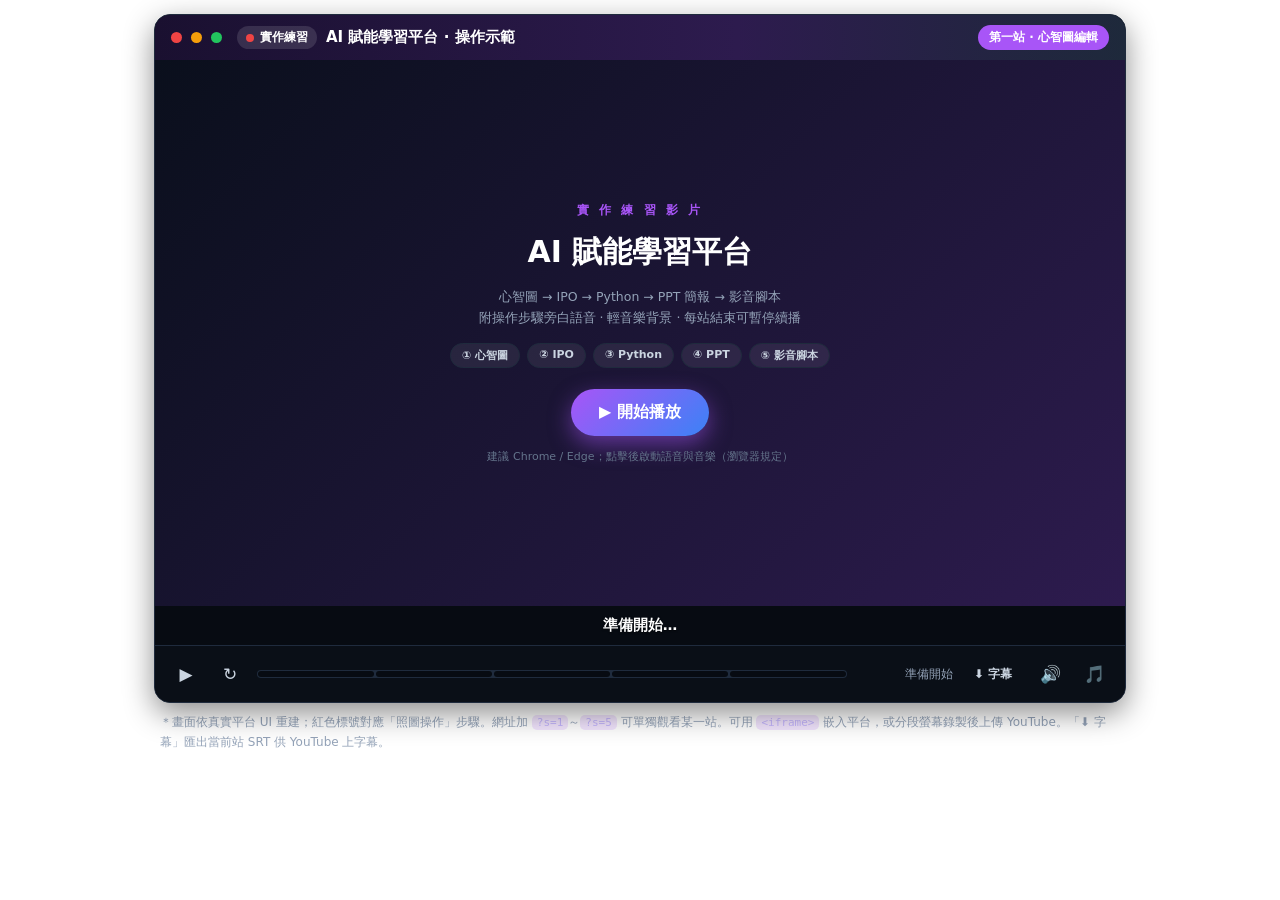
==== practice-videos.html @ bb77b0fe "Add files via upload 頁內 iframe 展開播放了:  點任一站卡片(或「完整版」),下方就展開一個內嵌播放器載入該站影片,並平滑捲動定位、該卡片亮紫色外框標示播放中。 播" ====
<!DOCTYPE html>
<html lang="zh-Hant">
<head>
<meta charset="UTF-8">
<meta name="viewport" content="width=device-width, initial-scale=1.0">
<title>AI 賦能學習平台 — 實作練習影片</title>
<style>
  :root{
    --bg:#0f1722; --bg2:#1e293b; --bg3:#2d1b4e; --panel:#131c2b; --line:#1f2b3d;
    --text:#e2e8f0; --muted:#94a3b8; --dim:#64748b;
    --accent:#a855f7; --accent2:#3b82f6; --accent3:#ec4899;
    --ok:#22c55e; --warn:#f59e0b; --err:#ef4444; --teal:#2dd4bf; --gold:#f59e0b;
    --shadow:0 10px 30px rgba(0,0,0,.45);
    --font:"Microsoft JhengHei","PingFang TC","Noto Sans TC","Segoe UI",system-ui,sans-serif;
    --mono:"Cascadia Code",Consolas,"JetBrains Mono",monospace;
  }
  *{box-sizing:border-box}
  html,body{margin:0;background:transparent;font-family:var(--font);color:var(--text)}
  .wrap{max-width:1000px;margin:0 auto;padding:14px}
  .player{position:relative;border-radius:16px;overflow:hidden;background:#070b12;box-shadow:var(--shadow);border:1px solid var(--line)}

  .topbar{display:flex;align-items:center;gap:9px;padding:10px 16px;background:linear-gradient(90deg,#1a1030,#2d1b4e 60%,#1e293b);color:#fff}
  .dot{width:11px;height:11px;border-radius:50%}
  .rec{display:flex;align-items:center;gap:6px;font-size:12px;font-weight:700;background:rgba(255,255,255,.12);padding:3px 9px;border-radius:20px;margin-left:6px}
  .rec .blink{width:8px;height:8px;border-radius:50%;background:var(--err);animation:blink 1.1s infinite}
  @keyframes blink{50%{opacity:.25}}
  .ttl{font-weight:700;font-size:15px}
  .stationtag{margin-left:auto;font-size:12px;background:var(--accent);padding:4px 11px;border-radius:20px;font-weight:700;transition:.3s}

  .stage{position:relative;aspect-ratio:16/9;background:var(--bg);overflow:hidden;min-height:340px}
  .app{position:absolute;inset:0;display:grid;grid-template-columns:31% 1fr}
  .side{background:var(--panel);border-right:1px solid var(--line);padding:12px 11px;overflow:hidden}
  .steps{list-style:none;margin:0;padding:0}
  .steps li{display:flex;align-items:flex-start;gap:8px;padding:7px 8px;border-radius:9px;margin-bottom:3px;transition:.3s}
  .steps li .ic{width:24px;height:24px;border-radius:7px;display:grid;place-items:center;background:#0a1220;font-size:13px;flex:0 0 24px;transition:.3s;color:var(--muted)}
  .steps li .nm{font-size:12.5px;color:var(--muted);font-weight:700;line-height:1.25}
  .steps li .nm small{display:block;font-size:9.5px;font-weight:500;color:var(--dim);margin-top:1px}
  .steps li.active{background:rgba(168,85,247,.13)}
  .steps li.active .ic{background:var(--accent);color:#fff}
  .steps li.active .nm{color:#fff}
  .steps li.done .ic{background:var(--ok);color:#fff}
  .steps li .chk{margin-left:auto;color:var(--ok);font-weight:800;opacity:0;font-size:13px;transition:.3s}
  .steps li.done .chk{opacity:1}
  .sidehint{margin-top:12px;font-size:10.5px;color:var(--muted);line-height:1.6;background:#0a1220;border:1px solid var(--line);border-radius:9px;padding:9px}
  .sidehint b{color:var(--accent3)}

  .work{position:relative;padding:13px 15px;overflow:hidden}
  .scene{display:none}.scene.active{display:block}
  .wtop{display:flex;align-items:center;gap:10px;margin-bottom:10px}
  .wtitle{font-weight:800;font-size:15px;color:#fff}
  .watch{margin-left:auto;display:inline-flex;align-items:center;gap:6px;font-size:11px;font-weight:700;color:var(--accent2);border:1px solid rgba(59,130,246,.5);background:rgba(59,130,246,.12);border-radius:20px;padding:4px 10px}
  .flabel{font-size:11px;font-weight:700;color:var(--muted);margin-bottom:4px;display:block}
  .inp{border:1.5px solid var(--line);border-radius:9px;padding:8px 11px;font-size:13px;background:#0a1220;min-height:20px;color:var(--text)}
  .inp.cursor::after{content:"▏";color:var(--accent);animation:cb .8s steps(1) infinite}
  @keyframes cb{50%{opacity:0}}
  .btnrow{display:flex;flex-wrap:wrap;gap:7px;margin-top:10px}
  .b{font-family:inherit;font-size:11.5px;font-weight:700;border-radius:9px;padding:7px 11px;border:1px solid var(--line);background:#0f1a2a;color:#cbd5e1;transition:transform .15s,box-shadow .2s}
  .b.primary{background:linear-gradient(135deg,var(--accent),var(--accent2));color:#fff;border-color:transparent}
  .b.ai{background:rgba(45,212,191,.12);color:var(--teal);border-color:rgba(45,212,191,.4)}
  .b.press{transform:scale(.94);box-shadow:0 0 0 4px rgba(168,85,247,.3)}
  .sel{display:inline-flex;align-items:center;gap:6px;border:1.5px solid var(--line);border-radius:9px;padding:7px 11px;font-size:12px;font-weight:600;background:#0a1220;color:#cbd5e1}
  .sel b{color:var(--accent)}

  .prob{text-align:center;font-weight:800;color:#fff;background:linear-gradient(135deg,var(--bg3),#3b2766);border:1px solid rgba(168,85,247,.4);border-radius:12px;padding:11px;font-size:14px;min-height:20px}
  .branches{display:grid;grid-template-columns:repeat(3,1fr);gap:9px;margin-top:11px}
  .br{border:1.5px solid var(--line);border-radius:11px;overflow:hidden;background:var(--panel);min-height:116px;display:flex;flex-direction:column}
  .br h4{margin:0;padding:7px 9px;font-size:11.5px;font-weight:800;color:#fff}
  .br.in h4{background:var(--accent2)}.br.pr h4{background:#0d9488}.br.ou h4{background:var(--accent3)}
  .br ul{list-style:none;margin:0;padding:7px 8px;display:flex;flex-direction:column;gap:5px;flex:1}
  li.item{font-size:11.5px;background:#0a1220;border:1px solid var(--line);border-radius:7px;padding:5px 7px;opacity:0;transform:translateY(6px);transition:.35s;color:#cbd5e1}
  li.item.show{opacity:1;transform:none}
  .tree{position:absolute;inset:0;background:rgba(15,23,34,.97);display:grid;place-items:center;opacity:0;pointer-events:none;transition:.4s;z-index:5}
  .tree.show{opacity:1}
  .tree svg{width:88%;height:80%}
  .tree path,.tree line{stroke:var(--accent);stroke-width:2;fill:none;stroke-dasharray:200;stroke-dashoffset:200;animation:draw .9s forwards}
  @keyframes draw{to{stroke-dashoffset:0}}

  table.ipo{width:100%;border-collapse:collapse;font-size:12px;border:1px solid var(--line);border-radius:10px;overflow:hidden}
  table.ipo th{background:#0d9488;color:#fff;padding:8px;font-weight:800;text-align:left;font-size:11.5px}
  table.ipo td{border-top:1px solid var(--line);padding:7px 9px;color:#cbd5e1;vertical-align:top;background:var(--panel)}
  table.ipo tr.row{opacity:0;transition:.4s}table.ipo tr.row.show{opacity:1}

  .codebox{margin-top:10px;background:#0a0f1c;border:1px solid var(--line);border-radius:11px;padding:12px 14px;font-family:var(--mono);font-size:11.5px;color:#e2e8f0;line-height:1.65;min-height:116px;white-space:pre-wrap;overflow:hidden}
  .codebox .kw{color:#c084fc}.codebox .fn{color:#60a5fa}.codebox .st{color:#86efac}.codebox .cm{color:#64748b}
  .tabs{display:flex;gap:6px;margin-top:10px;flex-wrap:wrap}
  .tab{font-size:11px;font-weight:700;padding:5px 10px;border-radius:8px 8px 0 0;background:#0f1a2a;color:var(--muted);border:1px solid var(--line);border-bottom:none}
  .tab.on{background:var(--accent);color:#fff;border-color:var(--accent)}

  .slides{display:grid;grid-template-columns:repeat(3,1fr);gap:8px;margin-top:10px}
  .slide{aspect-ratio:16/10;border:1.5px solid var(--line);border-radius:8px;background:var(--panel);padding:7px;font-size:9px;color:#cbd5e1;opacity:0;transform:scale(.92);transition:.35s;display:flex;flex-direction:column;gap:4px}
  .slide.show{opacity:1;transform:none}
  .slide .sh{height:5px;width:60%;background:var(--accent);border-radius:3px}
  .slide .sl{height:3px;width:90%;background:#23344a;border-radius:3px}
  .slide b{font-size:9px;color:#fff}

  .vtabs{display:flex;gap:6px;flex-wrap:wrap;margin-top:6px}
  .vtab{font-size:11px;font-weight:700;padding:6px 10px;border-radius:9px;background:rgba(236,72,153,.1);color:var(--accent3);border:1px solid rgba(236,72,153,.4);opacity:.5;transition:.3s}
  .vtab.on{opacity:1;background:var(--accent3);color:#fff;border-color:var(--accent3)}
  .vprev{margin-top:9px;border:1.5px solid var(--line);border-radius:10px;padding:10px 12px;font-size:11.5px;color:#cbd5e1;line-height:1.6;background:var(--panel);min-height:58px}
  .qr{margin-top:9px;display:grid;grid-template-columns:repeat(11,1fr);gap:2px;width:104px;opacity:0;transition:.4s}
  .qr.show{opacity:1}
  .qr i{aspect-ratio:1;background:#e2e8f0;border-radius:1px}
  .qr i.o{background:transparent}

  #spot{position:absolute;border:2.5px solid var(--err);border-radius:10px;opacity:0;transition:all .45s cubic-bezier(.4,0,.2,1);pointer-events:none;z-index:8}
  #spot.pulse{animation:pls 1.6s ease-in-out infinite}
  @keyframes pls{50%{box-shadow:0 0 0 5px rgba(239,68,68,.22)}}
  #badge{position:absolute;min-width:28px;height:28px;padding:0 5px;border-radius:50%;background:var(--err);color:#fff;font-size:16px;font-weight:800;display:grid;place-items:center;opacity:0;transition:all .45s cubic-bezier(.4,0,.2,1);z-index:9;box-shadow:0 4px 12px rgba(239,68,68,.55)}

  .toast{position:absolute;right:16px;top:44px;max-width:215px;background:#020617;border:1px solid var(--line);color:#fff;border-radius:10px;padding:9px 11px;font-size:11px;line-height:1.5;box-shadow:var(--shadow);opacity:0;transform:translateY(-6px);transition:.3s;z-index:6}
  .toast.show{opacity:1;transform:none}.toast b{color:var(--teal)}

  .card{position:absolute;inset:0;background:linear-gradient(135deg,#160f2e,#2d1b4e 55%,#1e293b);color:#fff;display:flex;flex-direction:column;justify-content:center;align-items:center;text-align:center;gap:10px;z-index:12;opacity:0;pointer-events:none;transition:.5s;padding:24px}
  .card.show{opacity:1}
  .card .eyebrow{font-size:13px;letter-spacing:3px;color:var(--accent);font-weight:700}
  .card h1{margin:0;font-size:clamp(22px,4vw,34px);line-height:1.25}
  .card p{margin:0;font-size:14px;opacity:.92;max-width:580px;line-height:1.6;color:#cbd5e1}

  .gate{position:absolute;inset:0;background:rgba(3,7,15,.86);backdrop-filter:blur(3px);z-index:15;display:flex;align-items:center;justify-content:center;opacity:0;pointer-events:none;transition:.4s;padding:20px}
  .gate.show{opacity:1;pointer-events:auto}
  .gatecard{background:var(--bg2);border:1px solid var(--line);border-radius:18px;padding:26px 30px;text-align:center;max-width:440px;box-shadow:var(--shadow)}
  .gicon{width:56px;height:56px;border-radius:50%;background:var(--ok);color:#fff;font-size:30px;display:grid;place-items:center;margin:0 auto 12px;font-weight:800}
  .geyebrow{font-size:12px;letter-spacing:2px;color:var(--ok);font-weight:800}
  .gatecard h3{margin:6px 0 4px;font-size:21px;color:#fff}
  .gatecard p{margin:0 0 16px;font-size:13px;color:var(--muted);line-height:1.6}
  .gbtn{background:linear-gradient(135deg,var(--accent),var(--accent2));color:#fff;border:none;font-family:inherit;font-size:16px;font-weight:800;padding:12px 26px;border-radius:28px;cursor:pointer;box-shadow:0 8px 20px rgba(168,85,247,.45);transition:transform .15s}
  .gbtn:hover{transform:translateY(-2px)}
  .gatecard small{display:block;margin-top:10px;font-size:11px;color:var(--dim)}

  .start{position:absolute;inset:0;background:linear-gradient(135deg,#0a0f1c,#2d1b4e);z-index:20;display:flex;flex-direction:column;justify-content:center;align-items:center;gap:13px;color:#fff;text-align:center;padding:24px}
  .start .eyebrow{font-size:12px;letter-spacing:3px;color:var(--accent);font-weight:700}
  .start h2{margin:0;font-size:clamp(20px,4vw,30px)}
  .start .meta{font-size:12.5px;color:var(--muted);line-height:1.7}
  .chips{display:flex;gap:7px;flex-wrap:wrap;justify-content:center;margin-top:2px}
  .chips span{font-size:11px;background:rgba(255,255,255,.07);border:1px solid var(--line);border-radius:20px;padding:4px 11px;font-weight:600;color:#cbd5e1;transition:.3s}
  .chips span.hl{background:var(--accent);color:#fff;border-color:var(--accent)}
  .playbtn{margin-top:8px;display:inline-flex;align-items:center;gap:10px;background:linear-gradient(135deg,var(--accent),var(--accent2));color:#fff;border:none;font-family:inherit;font-size:16px;font-weight:800;padding:13px 28px;border-radius:30px;cursor:pointer;box-shadow:0 8px 22px rgba(168,85,247,.5);transition:transform .15s}
  .playbtn:hover{transform:translateY(-2px)}
  .start small{font-size:11px;color:var(--dim)}

  .subzone{min-height:30px;background:#070b12;display:flex;align-items:center;justify-content:center;padding:9px 18px}
  .sub{color:#fff;font-size:14.5px;font-weight:600;text-align:center;line-height:1.5;text-shadow:0 1px 2px rgba(0,0,0,.6)}

  .ctrl{display:flex;align-items:center;gap:10px;padding:11px 14px;background:#0a0f17;border-top:1px solid var(--line);flex-wrap:wrap}
  .ctrl button{background:none;border:none;color:#cbd5e1;font-size:17px;cursor:pointer;font-family:inherit;display:grid;place-items:center;width:34px;height:34px;border-radius:8px;transition:.2s}
  .ctrl button:hover{background:#1f2b3d;color:#fff}
  .ctrl button.on{color:var(--accent)}
  .ctrl .srt{width:auto;padding:0 11px;font-size:12px;font-weight:700;gap:5px}
  .bar{flex:1;min-width:120px;height:8px;background:#1f2b3d;border-radius:6px;overflow:hidden;display:flex;gap:2px;padding:1px}
  .bar i{flex:1;background:#070b12;border-radius:4px;position:relative;overflow:hidden}
  .bar i .f{position:absolute;inset:0;width:0;background:linear-gradient(90deg,var(--accent),var(--accent2));transition:width .4s}
  .time{color:var(--muted);font-size:12px;font-variant-numeric:tabular-nums;min-width:96px;text-align:right}

  .cap{max-width:1000px;margin:10px auto 0;font-size:12px;color:#94a3b8;line-height:1.6;padding:0 6px}
  .cap code{background:rgba(168,85,247,.15);color:#c4b5fd;padding:1px 5px;border-radius:5px;font-size:11px}
  @media(max-width:580px){.stationtag{display:none}.b{font-size:10.5px;padding:6px 8px}.sub{font-size:12.5px}.time{min-width:70px;font-size:11px}.steps li .nm small{display:none}}
  /* embedded in iframe (no outer chrome) */
  html.embed,html.embed body{background:#070b12}
  html.embed .wrap{max-width:none;padding:0;margin:0}
  html.embed .player{border-radius:0;border:0;box-shadow:none}
  html.embed .cap{display:none}
</style>
</head>
<body>
<div class="wrap">
  <div class="player" id="player">
    <div class="topbar">
      <span class="dot" style="background:#ef4444"></span><span class="dot" style="background:#f59e0b"></span><span class="dot" style="background:#22c55e"></span>
      <span class="rec"><span class="blink"></span>實作練習</span>
      <span class="ttl">AI 賦能學習平台 · 操作示範</span>
      <span class="stationtag" id="tag">第一站 · 心智圖編輯</span>
    </div>

    <div class="stage" id="stage">
      <div class="app">
        <aside class="side">
          <ul class="steps">
            <li id="st0"><span class="ic">🧠</span><span class="nm">① 心智圖編輯<small>拆解問題 · 樹狀視覺化</small></span><span class="chk">✓</span></li>
            <li id="st1"><span class="ic">📊</span><span class="nm">② IPO 結構表<small>轉換為三模組表格</small></span><span class="chk">✓</span></li>
            <li id="st2"><span class="ic">🐍</span><span class="nm">③ Python 程式碼<small>框架生成 + AI 優化</small></span><span class="chk">✓</span></li>
            <li id="st3"><span class="ic">📑</span><span class="nm">④ PPT 簡報<small>彙整三步生成 PPTX</small></span><span class="chk">✓</span></li>
            <li id="st4"><span class="ic">🎬</span><span class="nm">⑤ 影音腳本<small>起承轉合 + 旁白 + 字幕</small></span><span class="chk">✓</span></li>
          </ul>
          <div class="sidehint"><b>先思考、後驗證</b><br>先自己想、自己做，再用 AI 檢查與精煉。人為主、AI 為輔。</div>
        </aside>

        <section class="work" id="work">
          <!-- Scene 1 -->
          <div class="scene" id="sc0">
            <div class="wtop"><span class="wtitle">第一站 · 心智圖編輯</span><span class="watch">📖 觀看此模組教學影片</span></div>
            <span class="flabel">要解決的問題</span>
            <div class="prob" id="s1prob">（先寫下你要解決的問題）</div>
            <div class="branches">
              <div class="br in"><h4>分支一 · 輸入</h4><ul id="s1in"></ul></div>
              <div class="br pr"><h4>分支二 · 處理</h4><ul id="s1pr"></ul></div>
              <div class="br ou"><h4>分支三 · 輸出</h4><ul id="s1ou"></ul></div>
            </div>
            <div class="btnrow">
              <button class="b" id="s1tree">🌳 樹狀視覺化</button>
              <button class="b" id="s1mer">🧠 Mermaid 心智圖</button>
              <button class="b primary" id="s1save">💾 儲存並進入下一步 →</button>
            </div>
            <div class="tree" id="s1treebox"><svg viewBox="0 0 600 280" id="s1svg"></svg></div>
          </div>

          <!-- Scene 2 -->
          <div class="scene" id="sc1">
            <div class="wtop"><span class="wtitle">第二站 · IPO 結構表</span><span class="watch">📖 觀看此模組教學影片</span></div>
            <table class="ipo"><thead><tr><th>INPUT 輸入</th><th>→ PROCESS 處理</th><th>→ OUTPUT 輸出</th></tr></thead><tbody id="s2body"></tbody></table>
            <div class="btnrow">
              <button class="b" id="s2add">＋ 新增 PROCESS</button>
              <button class="b ai" id="s2rev">🔍 AI 邏輯審查</button>
              <button class="b" id="s2md">📋 複製 Markdown</button>
              <button class="b" id="s2dl">⬇ .xlsx / .pdf / .docx</button>
              <button class="b primary" id="s2save">💾 儲存並進入下一步 →</button>
            </div>
            <div class="toast" id="s2toast"></div>
          </div>

          <!-- Scene 3 -->
          <div class="scene" id="sc2">
            <div class="wtop"><span class="wtitle">第三站 · Python 程式碼</span><span class="watch">📖 觀看此模組教學影片</span></div>
            <div class="btnrow" style="margin-top:0">
              <span class="sel" id="s3method">生成方式：<b>📐 離線模板</b></span>
              <span class="sel" id="s3lang">程式語言：<b>Python</b></span>
            </div>
            <div style="margin-top:9px"><span class="flabel">額外提示（選填）</span><div class="inp" id="s3hint"></div></div>
            <div class="tabs"><span class="tab on">完整程式碼</span><span class="tab">INPUT</span><span class="tab">PROCESS</span><span class="tab">OUTPUT</span></div>
            <div class="codebox" id="s3code"><span class="cm"># 按「🚀 生成程式碼」後，這裡會出現程式骨架…</span></div>
            <div class="btnrow">
              <button class="b primary" id="s3gen">🚀 生成程式碼</button>
              <button class="b ai" id="s3bug">🐛 AI 找 Bug</button>
              <button class="b" id="s3save">💾 儲存並進入下一步 →</button>
            </div>
          </div>

          <!-- Scene 4 -->
          <div class="scene" id="sc3">
            <div class="wtop"><span class="wtitle">第四站 · PPT 簡報</span><span class="watch">📖 觀看此模組教學影片</span></div>
            <div class="btnrow" style="margin-top:0">
              <span class="sel">佈景：<b>學術藍</b></span><span class="sel">語言：<b>繁中</b></span><span class="sel">作者：<b>NPUST</b></span>
            </div>
            <div class="slides" id="s4slides"></div>
            <div class="btnrow">
              <button class="b" id="s4ref">🔄 重新整理大綱</button>
              <button class="b primary" id="s4gen">📊 生成並下載 PPTX</button>
              <button class="b ai" id="s4score">⭐ AI 簡報評分</button>
              <button class="b" id="s4tr">🌐 多語言翻譯</button>
              <button class="b" id="s4spec">📋 規格合規檢查</button>
            </div>
            <div class="toast" id="s4toast"></div>
          </div>

          <!-- Scene 5 -->
          <div class="scene" id="sc4">
            <div class="wtop"><span class="wtitle">第五站 · 影音腳本與旁白</span><span class="watch">📖 觀看此模組教學影片</span></div>
            <div class="btnrow" style="margin-top:0"><button class="b primary" id="s5gen">🎬 生成影音腳本（需 AI）</button></div>
            <div class="vtabs"><span class="vtab" id="v0">🎬 影片腳本</span><span class="vtab" id="v1">🎙 旁白逐字稿</span><span class="vtab" id="v2">🎥 AI 影片提示</span><span class="vtab" id="v3">📝 字幕檔</span></div>
            <div class="vprev" id="s5prev">尚未生成。按上方「生成影音腳本」開始。</div>
            <div class="btnrow">
              <button class="b" id="s5srt">⬇ 下載 .srt / .vtt</button>
              <button class="b ai" id="s5tts">🔊 TTS 朗讀旁白</button>
              <button class="b" id="s5qr">📱 生成 QR 碼</button>
            </div>
            <div class="qr" id="s5qrbox"></div>
          </div>
        </section>
      </div>

      <div id="spot"></div><div id="badge">❶</div>
      <div class="card" id="titlecard"><div class="eyebrow" id="tc-eye">第 一 站</div><h1 id="tc-title">心智圖編輯</h1><p id="tc-desc"></p></div>

      <div class="gate" id="gate">
        <div class="gatecard">
          <div class="gicon">✓</div>
          <div class="geyebrow" id="g-done">第一站完成</div>
          <h3 id="g-next">準備進入下一站</h3>
          <p id="g-desc"></p>
          <button class="gbtn" id="g-cont">▶ 繼續下一站</button>
          <small>站與站之間的暫停點；點擊繼續播放。（也方便在此分段螢幕錄製）</small>
        </div>
      </div>

      <div class="start" id="startov">
        <div class="eyebrow" id="ov-eye">實 作 練 習 影 片</div>
        <h2 id="ov-title">AI 賦能學習平台</h2>
        <div class="meta" id="ov-meta">心智圖 → IPO → Python → PPT 簡報 → 影音腳本<br>附操作步驟旁白語音 · 輕音樂背景 · 每站結束可暫停續播</div>
        <div class="chips" id="ov-chips"><span data-s="1">① 心智圖</span><span data-s="2">② IPO</span><span data-s="3">③ Python</span><span data-s="4">④ PPT</span><span data-s="5">⑤ 影音腳本</span></div>
        <button class="playbtn" id="bigplay">▶ 開始播放</button>
        <small>建議 Chrome / Edge；點擊後啟動語音與音樂（瀏覽器規定）</small>
      </div>
    </div>

    <div class="subzone"><div class="sub" id="sub">準備開始…</div></div>

    <div class="ctrl">
      <button id="c-play" title="播放/暫停">▶</button>
      <button id="c-replay" title="重播">↻</button>
      <div class="bar" id="bar"><i><span class="f"></span></i><i><span class="f"></span></i><i><span class="f"></span></i><i><span class="f"></span></i><i><span class="f"></span></i></div>
      <span class="time" id="time">準備開始</span>
      <button id="c-srt" class="srt" title="下載本站字幕（YouTube 用）">⬇ 字幕</button>
      <button id="c-narr" class="on" title="旁白">🔊</button>
      <button id="c-music" class="on" title="背景音樂">🎵</button>
    </div>
  </div>

  <p class="cap">＊畫面依真實平台 UI 重建；紅色標號對應「照圖操作」步驟。網址加 <code>?s=1</code>～<code>?s=5</code> 可單獨觀看某一站。可用 <code>&lt;iframe&gt;</code> 嵌入平台，或分段螢幕錄製後上傳 YouTube。「⬇ 字幕」匯出當前站 SRT 供 YouTube 上字幕。</p>
</div>

<script>
(function(){
  "use strict";
  const $=id=>document.getElementById(id);
  const reduceMotion=window.matchMedia&&window.matchMedia('(prefers-reduced-motion: reduce)').matches;
  const CN=['一','二','三','四','五'];

  // deep-link: ?s=1..5 → single-station mode; ?embed=1 → fill iframe (no outer chrome)
  let SINGLE=null;
  try{const p=new URLSearchParams(location.search);const sv=p.get('s');if(sv&&/^[1-5]$/.test(sv))SINGLE=parseInt(sv,10)-1;
    if(p.get('embed'))document.documentElement.classList.add('embed');}catch(e){}

  let curS=0,curStep=0,playing=false,paused=false,stopped=false,started=false;
  let narrationOn=true,musicOn=true,activeWait=null,gateResolve=null,gateCancel=null;

  function wait(ms){return new Promise(resolve=>{let rem=ms,t0=Date.now(),tm=null,done=false;
    const fin=()=>{if(done)return;done=true;activeWait=null;resolve('done');};
    activeWait={pause(){if(done)return;clearTimeout(tm);rem-=Date.now()-t0;},
      resume(){if(done)return;t0=Date.now();tm=setTimeout(fin,rem);},
      cancel(){if(done)return;done=true;clearTimeout(tm);resolve('cancel');}};
    tm=setTimeout(fin,ms);});}
  function bail(r){return r==='cancel'||stopped;}

  let voice=null;
  function pickVoice(){if(!('speechSynthesis'in window))return;const v=speechSynthesis.getVoices();
    voice=v.find(x=>/zh[-_]?TW/i.test(x.lang))||v.find(x=>/zh[-_]?(HK|Hant)/i.test(x.lang))||v.find(x=>/^zh/i.test(x.lang))||v.find(x=>/cmn/i.test(x.lang))||null;}
  if('speechSynthesis'in window){pickVoice();speechSynthesis.onvoiceschanged=pickVoice;}
  function speak(t){if(!narrationOn||!('speechSynthesis'in window)||!t)return;
    try{speechSynthesis.cancel();const u=new SpeechSynthesisUtterance(t);u.lang='zh-TW';u.rate=1.0;u.pitch=1.02;if(voice)u.voice=voice;speechSynthesis.speak(u);}catch(e){}}

  let actx=null,master=null,noteTimer=null;
  function initAudio(){if(actx)return;try{
    actx=new (window.AudioContext||window.webkitAudioContext)();
    master=actx.createGain();master.gain.value=0;master.connect(actx.destination);
    const lp=actx.createBiquadFilter();lp.type='lowpass';lp.frequency.value=640;lp.connect(master);
    const pg=actx.createGain();pg.gain.value=0.5;pg.connect(lp);
    [146.83,220.00].forEach((f,i)=>{const o=actx.createOscillator();o.type='sine';o.frequency.value=f;o.detune.value=i?6:-6;const g=actx.createGain();g.gain.value=0.5;o.connect(g);g.connect(pg);o.start();});
    breathe();
  }catch(e){actx=null;}}
  function breathe(){if(actx){const t=actx.currentTime;if(musicOn&&playing&&!paused){master.gain.cancelScheduledValues(t);master.gain.linearRampToValueAtTime(0.085,t+3.2);master.gain.linearRampToValueAtTime(0.055,t+6.4);}}setTimeout(breathe,6400);}
  const PENTA=[261.63,293.66,329.63,392.00,440.00,523.25];
  function scheduleNotes(){clearTimeout(noteTimer);const loop=()=>{if(actx&&musicOn&&playing&&!paused){const f=PENTA[Math.floor(Math.random()*PENTA.length)];const o=actx.createOscillator();o.type='triangle';o.frequency.value=f;const g=actx.createGain();const t=actx.currentTime;g.gain.setValueAtTime(0,t);g.gain.linearRampToValueAtTime(0.05,t+0.25);g.gain.exponentialRampToValueAtTime(0.0008,t+1.9);o.connect(g);g.connect(master);o.start(t);o.stop(t+2);}noteTimer=setTimeout(loop,2600+Math.random()*1600);};loop();}
  function musicGain(on){if(!actx)return;const t=actx.currentTime;master.gain.cancelScheduledValues(t);master.gain.linearRampToValueAtTime(on&&playing&&!paused?0.075:0.0001,t+0.5);}

  function showBadge(text,sel){const b=$('badge'),sp=$('spot'),stage=$('stage');
    if(!text||!sel){b.style.opacity=0;sp.style.opacity=0;sp.classList.remove('pulse');return;}
    const tgt=document.querySelector(sel);if(!tgt){b.style.opacity=0;sp.style.opacity=0;return;}
    const sr=stage.getBoundingClientRect(),tr=tgt.getBoundingClientRect();
    b.textContent=text;b.style.left=(tr.left-sr.left-15)+'px';b.style.top=(tr.top-sr.top-15)+'px';b.style.opacity=1;
    sp.style.left=(tr.left-sr.left-6)+'px';sp.style.top=(tr.top-sr.top-6)+'px';sp.style.width=(tr.width+12)+'px';sp.style.height=(tr.height+12)+'px';sp.style.opacity=1;
    if(!reduceMotion)sp.classList.add('pulse');}

  function typeInto(el,text,per){el.classList.add('cursor');
    if(reduceMotion){el.textContent=text;el.classList.remove('cursor');return;}
    let i=0;const tick=()=>{if(stopped){el.classList.remove('cursor');return;}if(paused){setTimeout(tick,120);return;}
      el.textContent=text.slice(0,++i);if(i>=text.length){setTimeout(()=>el.classList.remove('cursor'),500);return;}setTimeout(tick,per||52);};tick();}
  function revealList(ulId,items){const ul=$(ulId);items.forEach((t,k)=>setTimeout(()=>{if(stopped)return;const li=document.createElement('li');li.className='item';li.textContent='• '+t;ul.appendChild(li);requestAnimationFrame(()=>li.classList.add('show'));},reduceMotion?0:k*560));}
  function press(id){const b=$(id);if(!b)return;b.classList.add('press');setTimeout(()=>b.classList.remove('press'),520);}
  function toast(id,html){const t=$(id);t.innerHTML=html;t.classList.add('show');}
  function hideToasts(){['s2toast','s4toast'].forEach(i=>$(i)&&$(i).classList.remove('show'));}

  function drawMind(){const svg=$('s1svg');svg.innerHTML='';const NS='http://www.w3.org/2000/svg';
    const mk=(t,a,x)=>{const e=document.createElementNS(NS,t);for(const k in a)e.setAttribute(k,a[k]);if(x!=null)e.textContent=x;svg.appendChild(e);return e;};
    const root={x:300,y:36},brs=[{x:110,y:140,t:'輸入',c:'#3b82f6',l:S1.in},{x:300,y:140,t:'處理',c:'#0d9488',l:S1.pr},{x:490,y:140,t:'輸出',c:'#ec4899',l:S1.ou}];
    brs.forEach((b,bi)=>{const ln=mk('line',{x1:root.x,y1:root.y+8,x2:b.x,y2:b.y-8,stroke:b.c});ln.style.animationDelay=(bi*.12)+'s';
      b.l.forEach((lf,li)=>{const ly=b.y+38+li*32;const l2=mk('line',{x1:b.x,y1:b.y+8,x2:b.x,y2:ly-8,stroke:b.c});l2.style.animationDelay=(.4+li*.1)+'s';
        mk('rect',{x:b.x-50,y:ly-12,width:100,height:22,rx:7,fill:'#0a1220',stroke:b.c,'stroke-width':1.2,style:'stroke-dasharray:none;stroke-dashoffset:0;animation:none'});
        mk('text',{x:b.x,y:ly+3,'text-anchor':'middle',fill:'#cbd5e1',style:'stroke:none;animation:none;font-size:10.5px'},lf);});
      mk('rect',{x:b.x-44,y:b.y-14,width:88,height:27,rx:8,fill:b.c,style:'stroke:none;animation:none'});
      mk('text',{x:b.x,y:b.y+4,'text-anchor':'middle',fill:'#fff',style:'stroke:none;animation:none;font-size:12px;font-weight:700'},b.t);});
    mk('rect',{x:root.x-66,y:root.y-16,width:132,height:30,rx:9,fill:'#a855f7',style:'stroke:none;animation:none'});
    mk('text',{x:root.x,y:root.y+4,'text-anchor':'middle',fill:'#fff',style:'stroke:none;animation:none;font-size:11.5px;font-weight:700'},'智慧農業系統');
    $('s1treebox').classList.add('show');}

  function addIpoRows(){const tb=$('s2body');const rows=[['土壤溼度資料','資料清洗','清洗後資料集'],['氣溫紀錄','配對 t 檢定','顯著性 p 值'],['作業工時','模擬驗證','效率指標／圖表']];
    rows.forEach((r,k)=>setTimeout(()=>{if(stopped)return;const tr=document.createElement('tr');tr.className='row';tr.innerHTML=`<td>${r[0]}</td><td>→ ${r[1]}</td><td>→ ${r[2]}</td>`;tb.appendChild(tr);requestAnimationFrame(()=>tr.classList.add('show'));},reduceMotion?0:k*520));}

  function revealCode(){const c=$('s3code');const code=
`<span class="cm"># 智慧農業人機協作績效評估系統</span>
<span class="kw">import</span> pandas <span class="kw">as</span> pd
<span class="kw">from</span> scipy <span class="kw">import</span> stats

<span class="kw">def</span> <span class="fn">load_input</span>():           <span class="cm"># INPUT</span>
    <span class="kw">return</span> pd.read_csv(<span class="st">"data.csv"</span>)

<span class="kw">def</span> <span class="fn">process</span>(df):           <span class="cm"># PROCESS</span>
    df = df.dropna()
    t, p = stats.ttest_rel(df.pre, df.post)
    <span class="kw">return</span> t, p

<span class="kw">def</span> <span class="fn">output</span>(t, p):           <span class="cm"># OUTPUT</span>
    <span class="fn">print</span>(<span class="st">f"t={t:.2f}, p={p:.4f}"</span>)`;
    if(reduceMotion){c.innerHTML=code;return;}
    c.innerHTML='';let i=0;const plain=code;const tick=()=>{if(stopped)return;if(paused){setTimeout(tick,120);return;}i+=8;c.innerHTML=plain.slice(0,i);if(i<plain.length)setTimeout(tick,16);};tick();}

  function revealSlides(){const g=$('s4slides');g.innerHTML='';const names=['封面','目錄','心智圖','IPO 表','程式碼','結語'];
    names.forEach((n,k)=>{const d=document.createElement('div');d.className='slide';d.innerHTML=`<div class="sh"></div><div class="sl"></div><div class="sl" style="width:70%"></div><b>${n}</b>`;g.appendChild(d);setTimeout(()=>{if(stopped)return;d.classList.add('show');},reduceMotion?0:k*180);});}

  function drawQR(){const q=$('s5qrbox');q.innerHTML='';const seed=[0xB,0x5,0x9,0xE,0x3,0x7,0xA,0x6,0xC,0x2,0xF];
    for(let r=0;r<11;r++)for(let cc=0;cc<11;cc++){const on=((seed[r]>>(cc%4))^(seed[cc]>>(r%4))^(r*cc))&1;const i=document.createElement('i');if(!on)i.className='o';q.appendChild(i);}
    [...q.children].forEach((i,n)=>{const r=Math.floor(n/11),c=n%11;const fin=(r<3&&c<3)||(r<3&&c>7)||(r>7&&c<3);if(fin){i.className='';i.style.background='#a855f7';}});
    q.classList.add('show');}

  const S1={prob:'智慧農業人機協作績效評估',in:['土壤溼度','氣溫紀錄','作業工時'],pr:['資料清洗','配對 t 檢定','模擬驗證'],ou:['效率指標','統計報表','視覺化圖表']};

  const stations=[
  {scene:'sc0',tag:'第一站 · 心智圖編輯',eye:'第 一 站',title:'心智圖編輯 · 拆解問題',
   tdesc:'把一個複雜的問題，拆成輸入、處理、輸出三條分支，先想清楚全貌，再視覺化成樹狀心智圖。',
   short:'把問題拆成三條分支，視覺化成心智圖。',
   intro:'第一站，心智圖編輯。這一站的任務是拆解問題：把一個看起來複雜的專題，拆成輸入、處理、輸出三條分支，先把全貌想清楚。記住核心精神，先思考、後驗證。',
   id:8800,
   cues:[
    {b:'❶',s:'#s1prob',sub:'步驟❶ 寫下你要解決的問題。',n:'拆解的起點，先寫下你要解決的問題，例如：智慧農業人機協作績效評估。',d:7000,a:()=>typeInto($('s1prob'),S1.prob,60)},
    {b:'❷',s:'.br.in',sub:'步驟❷ 第一條分支「輸入」：需要哪些資料。',n:'第一條分支，輸入。想想這個問題需要哪些資料，例如土壤溼度、氣溫紀錄、作業工時。',d:7600,a:()=>revealList('s1in',S1.in)},
    {b:'❸',s:'.br.pr',sub:'步驟❸ 第二條分支「處理」：最核心，拆細一點。',n:'第二條分支，處理。要對資料做哪些處理，例如資料清洗、配對 t 檢定、模擬驗證。這條最核心，拆得越細越好。',d:8600,a:()=>revealList('s1pr',S1.pr)},
    {b:'❹',s:'.br.ou',sub:'步驟❹ 第三條分支「輸出」：要產出什麼。',n:'第三條分支，輸出。最後要產出什麼，例如效率指標、統計報表、視覺化圖表。',d:7400,a:()=>revealList('s1ou',S1.ou)},
    {b:'❺',s:'#s1tree',sub:'步驟❺ 樹狀視覺化，檢查結構平衡後儲存。',n:'三條分支都拆好後，按樹狀視覺化，把心智圖畫出來，檢查結構是否平衡；確認無誤就儲存，進入下一站。',d:8800,a:()=>{press('s1tree');setTimeout(drawMind,500);setTimeout(()=>press('s1save'),3200);}},
   ]},

  {scene:'sc1',tag:'第二站 · IPO 結構表',eye:'第 二 站',title:'IPO 結構表',
   tdesc:'把心智圖的分支，整理成嚴謹的「輸入—處理—輸出」三模組對應表，作為下一站寫程式的藍圖。',
   short:'把分支整理成嚴謹的輸入—處理—輸出對應表。',
   intro:'第二站，IPO 結構表。這一站把剛才心智圖的分支，整理成一張嚴謹的輸入、處理、輸出對應表，作為下一站寫程式的藍圖。',
   id:8000,
   cues:[
    {b:'❶',s:'#s2add',sub:'步驟❶ 自動帶入內容；需要更多列按＋新增。',n:'系統會自動帶入心智圖的內容。需要更多列時，按加號新增，逐列把每一筆輸入、經過什麼處理、變成什麼輸出，寫清楚。',d:8400,a:()=>{press('s2add');addIpoRows();}},
    {b:'❷',s:'#s2rev',sub:'步驟❷ 先自己想，再按 AI 邏輯審查。',n:'先自己把對應關係寫清楚，再按 AI 邏輯審查，請 AI 檢查流程是否完整、有沒有邏輯斷掉的地方。',d:8000,a:()=>{press('s2rev');setTimeout(()=>toast('s2toast','<b>🔍 AI 邏輯審查</b><br>流程完整。建議在「處理」補上異常值排除，使結論更嚴謹。'),600);}},
    {b:'❸',s:'#s2md',sub:'步驟❸ 複製 Markdown，貼進書面報告。',n:'需要時，可以按複製 Markdown，把表格直接貼進你的書面報告。',d:6200,a:()=>{hideToasts();press('s2md');}},
    {b:'❹',s:'#s2dl',sub:'步驟❹ 下載 Excel、PDF、Word 格式。',n:'也能下載 Excel、PDF、Word 等多種格式，方便放進書面報告或附件。',d:6600,a:()=>press('s2dl')},
    {b:'❺',s:'#s2save',sub:'步驟❺ 儲存並進入下一步，前往程式碼關卡。',n:'確認無誤，按儲存並進入下一步，前往程式碼關卡。',d:6000,a:()=>press('s2save')},
   ]},

  {scene:'sc2',tag:'第三站 · Python 程式碼',eye:'第 三 站',title:'Python 程式碼',
   tdesc:'依 IPO 表自動生成可執行的程式骨架，重點是讀懂、修改它，而不是拿現成答案。',
   short:'依 IPO 表自動生成程式骨架，再自己讀懂與修改。',
   intro:'第三站，Python 程式碼。這一站會依你的 IPO 表，自動生成一份可執行的程式骨架；重點不是拿到現成程式，而是讀懂並修改它。',
   id:8000,
   cues:[
    {b:'❶',s:'#s3method',sub:'步驟❶ 選生成方式：離線模板 或 AI 智慧生成。',n:'先選生成方式。沒有金鑰，選離線模板，即時又免金鑰；有金鑰，可選 AI 智慧生成，實作邏輯更具體。',d:8000,a:()=>press('s3method')},
    {b:'❷',s:'#s3lang',sub:'步驟❷ 選程式語言，建議 Python。',n:'再選程式語言，建議用 Python，平台也支援 JavaScript 與 Java。',d:6400,a:()=>press('s3lang')},
    {b:'❸',s:'#s3hint',sub:'步驟❸ 額外提示：給 AI 更具體的指示。',n:'在額外提示欄，給 AI 更具體的指示，例如：使用 pandas 與 matplotlib，圖表需支援繁體中文字型。',d:8400,a:()=>typeInto($('s3hint'),'使用 pandas 與 matplotlib，圖表支援繁體中文',30)},
    {b:'❹',s:'#s3gen',sub:'步驟❹ 生成程式碼，切換分頁、可 AI 找 Bug。',n:'按生成程式碼。完成後可切換分頁，檢視各模組；需要時用 AI 找 Bug，或看 OUTPUT 圖表預覽。',d:8200,a:()=>{press('s3gen');setTimeout(revealCode,500);}},
    {b:'❺',s:'#s3save',sub:'步驟❺ 自己讀懂、執行、修改後再儲存。',n:'記得，AI 生成的程式是起點，不是終點。自己逐段讀懂、實際執行、依需求修改後，再儲存進入下一站。',d:8400,a:()=>press('s3save')},
   ]},

  {scene:'sc3',tag:'第四站 · PPT 簡報',eye:'第 四 站',title:'PPT 簡報',
   tdesc:'把前三站成果一鍵彙整成完整專題簡報，並用 AI 評分、翻譯與規格檢查讓它更專業。',
   short:'把前三站成果一鍵彙整成完整專題簡報。',
   intro:'第四站，PPT 簡報。這一站把你的心智圖、IPO 與程式，一鍵彙整成一份完整的專題簡報，這就是你的專題成果。',
   id:7600,
   cues:[
    {b:'❶',s:'#s4ref',sub:'步驟❶ 重新整理大綱；設定主題、語言、作者。',n:'先按重新整理大綱，讓簡報依前三站的最新內容更新；上方可設定佈景主題、語言與作者單位。',d:7800,a:()=>press('s4ref')},
    {b:'❷',s:'#s4gen',sub:'步驟❷ 生成並下載 PPTX。',n:'按生成並下載 PPTX，取得封面、目錄、各模組說明與結語俱全的簡報檔。',d:7400,a:()=>{press('s4gen');setTimeout(revealSlides,500);}},
    {b:'❸',s:'#s4score',sub:'步驟❸ AI 簡報評分，取得改善建議。',n:'有金鑰時，可按 AI 簡報評分，取得簡報的具體改善建議。',d:6800,a:()=>{press('s4score');setTimeout(()=>toast('s4toast','<b>⭐ AI 簡報評分：88 分</b><br>結構清晰；建議結語補上量化成效數據。'),600);}},
    {b:'❹',s:'#s4tr',sub:'步驟❹ 多語言翻譯。',n:'也能用多語言翻譯，把簡報翻成英、日、韓、西、法、德等語言。',d:6400,a:()=>{hideToasts();press('s4tr');}},
    {b:'❺',s:'#s4spec',sub:'步驟❺ 規格合規檢查（MDPI／IEEE）。',n:'要投稿研討會或競賽時，用規格合規檢查，對照 MDPI、IEEE 等格式產出摘要，再進入下一站。',d:7600,a:()=>press('s4spec')},
   ]},

  {scene:'sc4',tag:'第五站 · 影音腳本',eye:'第 五 站',title:'影音腳本與旁白',
   tdesc:'把靜態簡報變成可錄製的影音成果：影片腳本、旁白逐字稿、字幕與 QR 碼。',
   short:'把簡報變成影片腳本、旁白與字幕。',
   intro:'第五站，影音腳本與旁白。最後一站，把靜態的簡報，變成可以錄製的影音成果，依起承轉合生成。',
   id:7400,
   cues:[
    {b:'❶',s:'#s5gen',sub:'步驟❶ 生成影音腳本（需 AI）。',n:'按生成影音腳本，系統會依你的簡報內容，用起承轉合，生成影片腳本。',d:6800,a:()=>{press('s5gen');setTimeout(()=>{$('v0').classList.add('on');$('s5prev').textContent='【影片腳本】開場：點出智慧農業面臨的人力與效率問題…（起承轉合四段）';},500);}},
    {b:'❷',s:'.vtabs',sub:'步驟❷ 切換四種產出分頁。',n:'生成後切換四個分頁：影片腳本、旁白逐字稿、AI 影片提示，以及字幕檔。',d:7000,a:()=>['v0','v1','v2','v3'].forEach((id,k)=>setTimeout(()=>{$(id).classList.add('on');if(k===1)$('s5prev').textContent='【旁白逐字稿】本研究評估在田間作業導入 AI 輔助後，人機協作的效率變化…';},k*420))},
    {b:'❸',s:'#s5srt',sub:'步驟❸ 下載 SRT／VTT 字幕，可上傳影片平台。',n:'下載字幕，SRT 或 VTT，可以直接匯入剪輯軟體，或上傳影片平台自動上字幕。',d:7000,a:()=>{press('s5srt');$('s5prev').textContent='【字幕檔】00:00:01,000 → 00:00:05,000  本研究評估人機協作的效率變化…';}},
    {b:'❹',s:'#s5tts',sub:'步驟❹ TTS 朗讀旁白，預覽節奏與斷句。',n:'按 TTS 朗讀旁白，用播放、暫停，預覽旁白的節奏與斷句。',d:6200,a:()=>press('s5tts')},
    {b:'❺',s:'#s5qr',sub:'步驟❺ 生成 QR 碼，分享專題連結。',n:'最後，按生成 QR 碼，把專題連結做成 QR，放在海報或簡報上分享。這樣，整個專題就完成了！',d:7600,a:()=>{press('s5qr');setTimeout(drawQR,500);}},
   ]},
  ];

  const finalOutroText='五站全部完成！從拆解問題的心智圖，到結構、程式、簡報，再到影音展示，這就是一份完整專題的誕生。下課前，別忘了匯出專案 JSON 備份。';

  function showScene(i){stations.forEach((s,k)=>$(s.scene).classList.toggle('active',k===i));}
  function setSidebar(active){for(let k=0;k<5;k++)$('st'+k).classList.toggle('active',k===active);}
  function markDone(i){const li=$('st'+i);li.classList.remove('active');li.classList.add('done');}
  function paint(){[...$('bar').children].forEach((seg,k)=>{const f=seg.querySelector('.f');f.style.width=k<curS?'100%':k===curS?(((curStep+1)/stations[curS].cues.length)*100)+'%':'0%';});
    $('time').textContent='第'+CN[curS]+'站 · 步驟 '+(curStep+1)+'/'+stations[curS].cues.length;$('tag').textContent=stations[curS].tag;}

  function showCard(s){$('tc-eye').textContent=s.eye;$('tc-title').textContent=s.title;$('tc-desc').textContent=s.tdesc;$('titlecard').classList.add('show');}
  function hideCard(){$('titlecard').classList.remove('show');}
  function showFinal(){$('tc-eye').textContent='專 題 完 成';$('tc-title').textContent='🎉 五站全部完成';$('tc-desc').textContent='記得匯出專案 JSON 備份，留一份可再編輯的成果。';$('titlecard').classList.add('show');}
  function showStationDone(i){$('tc-eye').textContent='本 站 完 成';$('tc-title').textContent='✓ 第'+CN[i]+'站完成';$('tc-desc').textContent='可按 ↻ 重播本站，或回首頁觀看其他站別。';$('titlecard').classList.add('show');}

  function gateWait(i){return new Promise(res=>{
    $('g-done').textContent='第'+CN[i]+'站完成';$('g-next').textContent='準備進入 '+stations[i+1].title;$('g-desc').textContent=stations[i+1].short;
    $('g-cont').textContent='▶ 繼續第'+CN[i+1]+'站 · '+stations[i+1].title;
    $('gate').classList.add('show');musicGain(false);
    gateResolve=()=>{$('gate').classList.remove('show');gateResolve=null;gateCancel=null;if(musicOn)musicGain(true);res('ok');};
    gateCancel=()=>{$('gate').classList.remove('show');gateResolve=null;gateCancel=null;res('cancel');};});}

  async function runStation(i){
    curS=i;curStep=0;setSidebar(i);showScene(i);paint();
    const S=stations[i];showCard(S);$('sub').textContent=S.short;speak(S.intro);
    let r=await wait(S.id);if(bail(r))return 'cancel';hideCard();
    for(let c=0;c<S.cues.length;c++){if(stopped)return 'cancel';curStep=c;paint();
      const q=S.cues[c];$('sub').textContent=q.sub;showBadge(q.b,q.s);if(q.a)q.a();speak(q.n);
      r=await wait(q.d);if(bail(r))return 'cancel';}
    markDone(i);showBadge(null,null);
    if(SINGLE!=null){showStationDone(i);$('sub').textContent='✓ 第'+CN[i]+'站完成。按 ↻ 重播。';speak('第'+CN[i]+'站，操作完成。');return 'ok';}
    if(i<stations.length-1){speak('第'+CN[i]+'站完成。');const g=await gateWait(i);if(g==='cancel'||stopped)return 'cancel';}
    else{showFinal();$('sub').textContent='🎉 全部完成！記得匯出 JSON 備份。';speak(finalOutroText);}
    return 'ok';}
  async function runAll(){if(SINGLE!=null){await runStation(SINGLE);finishAll();return;}
    for(let s=0;s<stations.length;s++){const r=await runStation(s);if(r==='cancel'||stopped)return;}finishAll();}
  function finishAll(){playing=false;$('c-play').textContent='▶';musicGain(false);showBadge(null,null);}

  function startShow(){if(started){if(paused)togglePlay();return;}
    started=true;stopped=false;paused=false;playing=true;$('startov').style.display='none';$('c-play').textContent='⏸';
    initAudio();if(actx&&actx.state==='suspended')actx.resume();if(musicOn&&actx){musicGain(true);scheduleNotes();}
    runAll();}
  function togglePlay(){if(!started){startShow();return;}if(!playing){replay();return;}
    paused=!paused;
    if(paused){$('c-play').textContent='▶';if(activeWait)activeWait.pause();if('speechSynthesis'in window)speechSynthesis.pause();musicGain(false);}
    else{$('c-play').textContent='⏸';if(activeWait)activeWait.resume();if('speechSynthesis'in window)speechSynthesis.resume();if(actx&&actx.state==='suspended')actx.resume();if(musicOn)musicGain(true);}}
  function resetAll(){
    $('s1prob').textContent='（先寫下你要解決的問題）';['s1in','s1pr','s1ou'].forEach(i=>$(i).innerHTML='');$('s1treebox').classList.remove('show');
    $('s2body').innerHTML='';$('s3hint').textContent='';$('s3hint').classList.remove('cursor');
    $('s3code').innerHTML='<span class="cm"># 按「🚀 生成程式碼」後，這裡會出現程式骨架…</span>';$('s4slides').innerHTML='';
    ['v0','v1','v2','v3'].forEach(i=>$(i).classList.remove('on'));$('s5prev').textContent='尚未生成。按上方「生成影音腳本」開始。';$('s5qrbox').innerHTML='';$('s5qrbox').classList.remove('show');
    hideToasts();for(let k=0;k<5;k++)$('st'+k).classList.remove('done','active');$('st'+(SINGLE!=null?SINGLE:0)).classList.add('active');hideCard();showBadge(null,null);}
  function replay(){stopped=true;if(activeWait)activeWait.cancel();if(gateCancel)gateCancel();if('speechSynthesis'in window)speechSynthesis.cancel();
    setTimeout(()=>{resetAll();stopped=false;paused=false;playing=true;started=true;curS=SINGLE!=null?SINGLE:0;$('c-play').textContent='⏸';
      if(actx&&actx.state==='suspended')actx.resume();if(musicOn&&actx)musicGain(true);runAll();},70);}

  function srtTime(ms){const h=Math.floor(ms/3600000),m=Math.floor(ms/60000)%60,s=Math.floor(ms/1000)%60,x=ms%1000;const p=(v,n)=>String(v).padStart(n,'0');return `${p(h,2)}:${p(m,2)}:${p(s,2)},${p(x,3)}`;}
  function exportSRT(){const S=stations[curS];let t=0,out='',n=1;const items=[{n:S.intro,d:S.id},...S.cues.map(c=>({n:c.n,d:c.d}))];
    items.forEach(it=>{const a=t,b=t+it.d-300;out+=`${n}\n${srtTime(a)} --> ${srtTime(b)}\n${it.n}\n\n`;t+=it.d;n++;});
    const blob=new Blob([out],{type:'text/plain;charset=utf-8'});const url=URL.createObjectURL(blob);const a=document.createElement('a');a.href=url;a.download=`第${CN[curS]}站_${S.title}_字幕.srt`;a.click();setTimeout(()=>URL.revokeObjectURL(url),1000);}

  // single-station UI prep
  function applySingle(){if(SINGLE==null)return;const S=stations[SINGLE];
    $('ov-eye').textContent='第 '+CN[SINGLE]+' 站 · 實 作 練 習';
    $('ov-title').textContent=S.title;
    $('ov-meta').innerHTML=S.tdesc+'<br>附操作步驟旁白語音 · 輕音樂背景';
    [...$('ov-chips').children].forEach(sp=>sp.classList.toggle('hl',parseInt(sp.dataset.s,10)===SINGLE+1));
    setSidebar(SINGLE);curS=SINGLE;showScene(SINGLE);}

  $('bigplay').onclick=startShow;
  $('c-play').onclick=togglePlay;
  $('c-replay').onclick=()=>{if(!started){startShow();return;}replay();};
  $('g-cont').onclick=()=>{if(gateResolve)gateResolve();};
  $('c-srt').onclick=()=>{if(!started){alert('請先開始播放，再下載當前站別的字幕。');return;}exportSRT();};
  $('c-narr').onclick=function(){narrationOn=!narrationOn;this.classList.toggle('on',narrationOn);this.textContent=narrationOn?'🔊':'🔇';if(!narrationOn&&'speechSynthesis'in window)speechSynthesis.cancel();};
  $('c-music').onclick=function(){musicOn=!musicOn;this.classList.toggle('on',musicOn);this.textContent=musicOn?'🎵':'🔈';musicGain(musicOn);if(musicOn&&actx)scheduleNotes();};
  window.addEventListener('resize',()=>{if(playing&&!paused)showBadge(stations[curS].cues[curStep]?.b,stations[curS].cues[curStep]?.s);});

  applySingle();
})();
</script>
</body>
</html>
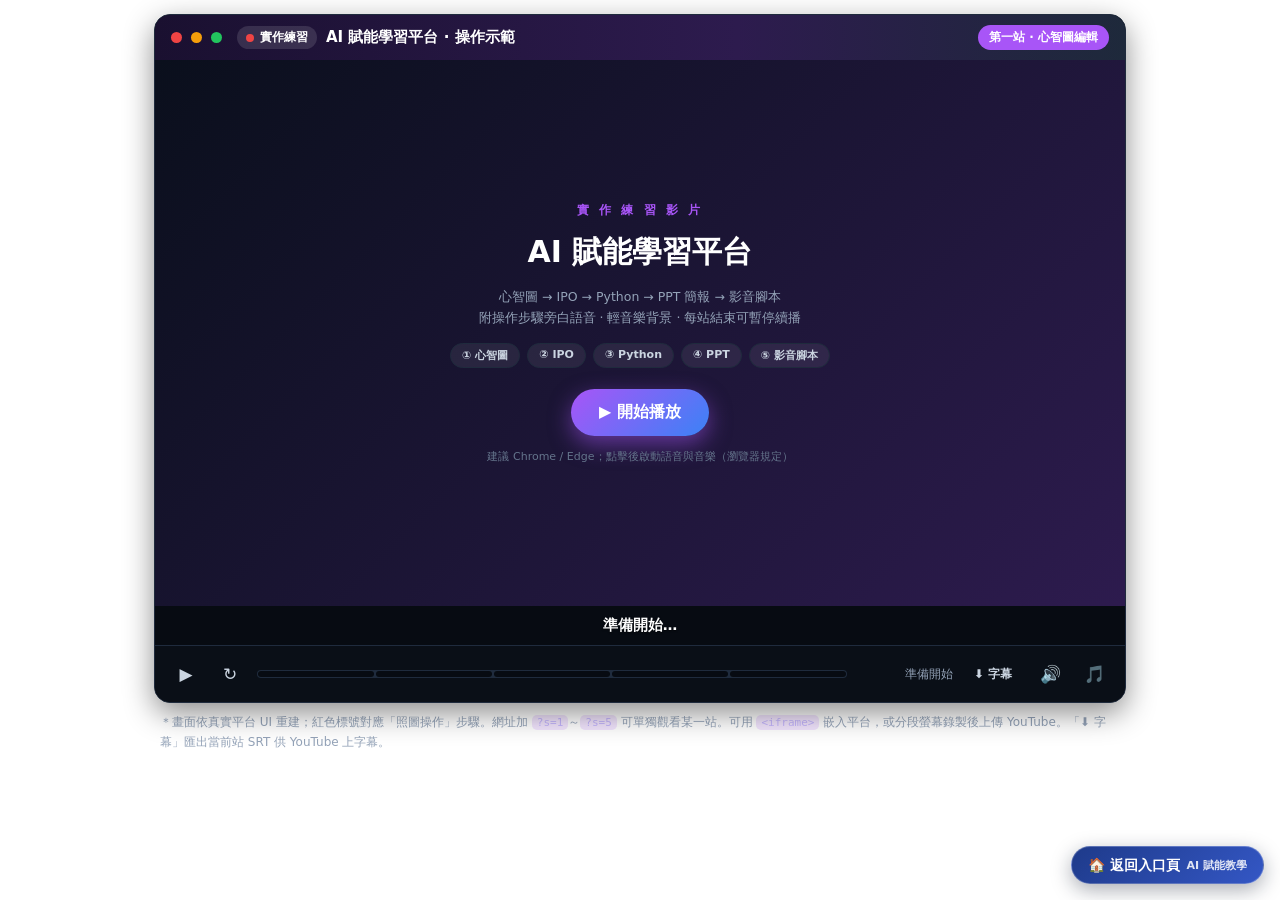
==== commit ba698e2d: "實作影片頁：新增「🏠 返回入口頁」浮動按鈕" ====
--- a/practice-videos.html
+++ b/practice-videos.html
@@ -558,5 +558,17 @@
   applySingle();
 })();
 </script>
+
+<!-- 返回入口頁（AI 賦能教學平台入口） -->
+<style id="ae-home-style">
+#aeHome{position:fixed;right:16px;bottom:16px;z-index:2147483000;display:inline-flex;align-items:center;gap:7px;padding:11px 16px;border-radius:999px;
+  font:800 14px/1 'Microsoft JhengHei','PingFang TC','Noto Sans TC',system-ui,sans-serif;color:#fff;text-decoration:none;
+  background:linear-gradient(135deg,#1E3A8A,#3457C5);box-shadow:0 6px 20px rgba(15,23,42,.35);border:1px solid rgba(255,255,255,.25);transition:.18s}
+#aeHome:hover{filter:brightness(1.1);transform:translateY(-1px)}
+#aeHome small{font-size:11px;font-weight:600;opacity:.85}
+@media(max-width:560px){#aeHome{right:12px;bottom:12px;padding:10px 13px}#aeHome small{display:none}}
+@media print{#aeHome{display:none}}
+</style>
+<a id="aeHome" href="https://pjkuo.github.io/" title="回到 AI 賦能教學平台入口頁">🏠 返回入口頁 <small>AI 賦能教學</small></a>
 </body>
 </html>
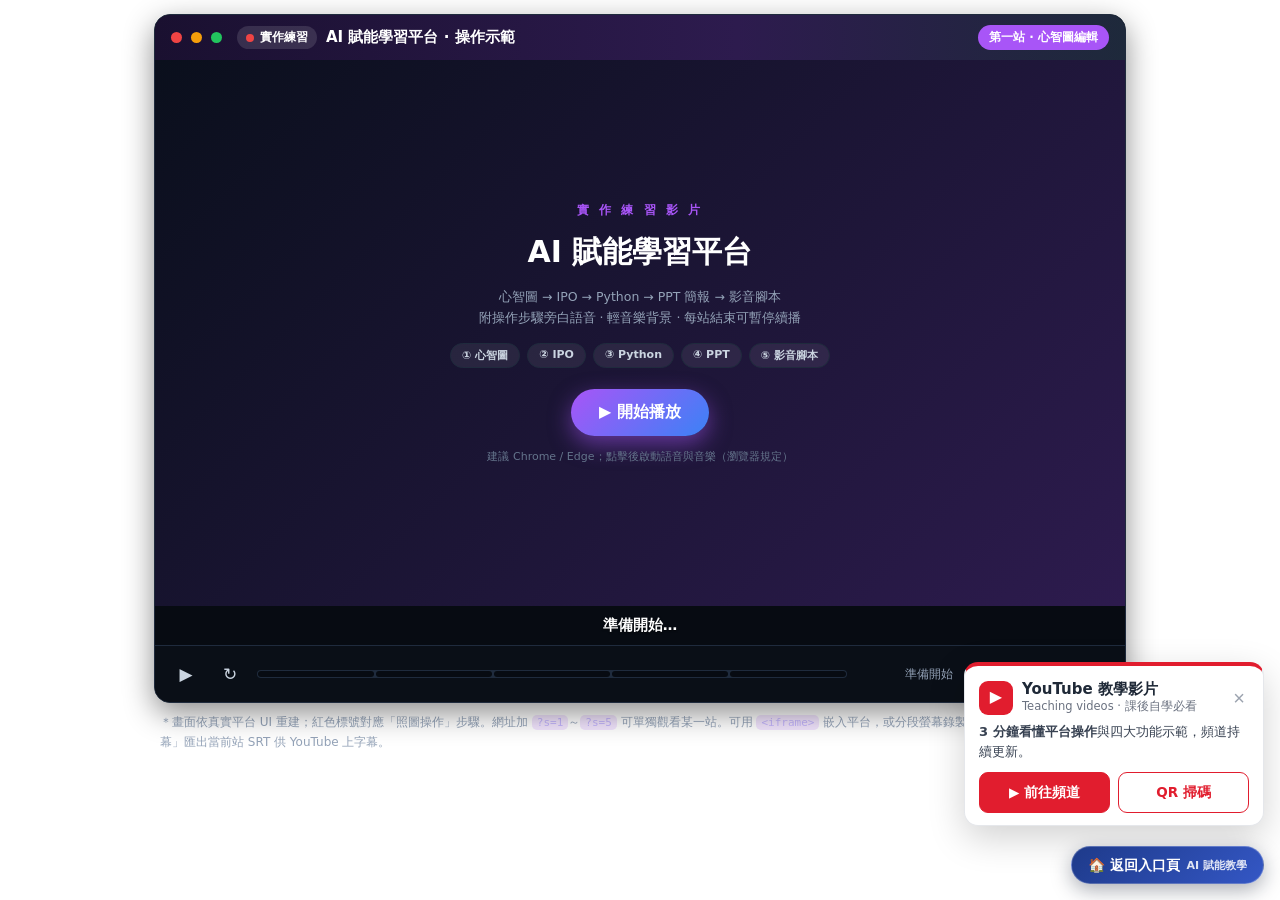
==== commit 69f0ad46: "feat: yt-guide v1.0 — 全站 YouTube 教學影片指引卡(QR/短網址 /yt), index + practice-videos" ====
--- a/practice-videos.html
+++ b/practice-videos.html
@@ -570,5 +570,56 @@
 @media print{#aeHome{display:none}}
 </style>
 <a id="aeHome" href="https://pjkuo.github.io/" title="回到 AI 賦能教學平台入口頁">🏠 返回入口頁 <small>AI 賦能教學</small></a>
+<!-- yt-guide v1.0 -->
+<script>
+/* ===== yt-guide v1.0 — YouTube 教學影片指引（全站共用）=====
+   浮動指引卡：前往頻道 / 本頁影片 / QR 掃碼（短網址 pjkuo.github.io/yt），可收合；?embed=1 時不顯示 */
+(function(){
+  "use strict";
+  if(/[?&]embed=1/.test(location.search) || window.__ytGuideLoaded) return;
+  window.__ytGuideLoaded = true;
+  var CH = "https://www.youtube.com/@paulkuo4106", SHORT = "pjkuo.github.io/yt";
+  var QR = "M2,2H3V3H2zM3,2H4V3H3zM4,2H5V3H4zM5,2H6V3H5zM6,2H7V3H6zM7,2H8V3H7zM8,2H9V3H8zM11,2H12V3H11zM13,2H14V3H13zM15,2H16V3H15zM17,2H18V3H17zM19,2H20V3H19zM20,2H21V3H20zM21,2H22V3H21zM22,2H23V3H22zM24,2H25V3H24zM25,2H26V3H25zM26,2H27V3H26zM27,2H28V3H27zM28,2H29V3H28zM29,2H30V3H29zM30,2H31V3H30zM2,3H3V4H2zM8,3H9V4H8zM12,3H13V4H12zM15,3H16V4H15zM16,3H17V4H16zM17,3H18V4H17zM22,3H23V4H22zM24,3H25V4H24zM30,3H31V4H30zM2,4H3V5H2zM4,4H5V5H4zM5,4H6V5H5zM6,4H7V5H6zM8,4H9V5H8zM10,4H11V5H10zM13,4H14V5H13zM14,4H15V5H14zM15,4H16V5H15zM18,4H19V5H18zM21,4H22V5H21zM22,4H23V5H22zM24,4H25V5H24zM26,4H27V5H26zM27,4H28V5H27zM28,4H29V5H28zM30,4H31V5H30zM2,5H3V6H2zM4,5H5V6H4zM5,5H6V6H5zM6,5H7V6H6zM8,5H9V6H8zM10,5H11V6H10zM11,5H12V6H11zM12,5H13V6H12zM16,5H17V6H16zM17,5H18V6H17zM18,5H19V6H18zM19,5H20V6H19zM20,5H21V6H20zM21,5H22V6H21zM24,5H25V6H24zM26,5H27V6H26zM27,5H28V6H27zM28,5H29V6H28zM30,5H31V6H30zM2,6H3V7H2zM4,6H5V7H4zM5,6H6V7H5zM6,6H7V7H6zM8,6H9V7H8zM10,6H11V7H10zM11,6H12V7H11zM12,6H13V7H12zM13,6H14V7H13zM14,6H15V7H14zM19,6H20V7H19zM20,6H21V7H20zM21,6H22V7H21zM22,6H23V7H22zM24,6H25V7H24zM26,6H27V7H26zM27,6H28V7H27zM28,6H29V7H28zM30,6H31V7H30zM2,7H3V8H2zM8,7H9V8H8zM10,7H11V8H10zM12,7H13V8H12zM13,7H14V8H13zM14,7H15V8H14zM17,7H18V8H17zM19,7H20V8H19zM22,7H23V8H22zM24,7H25V8H24zM30,7H31V8H30zM2,8H3V9H2zM3,8H4V9H3zM4,8H5V9H4zM5,8H6V9H5zM6,8H7V9H6zM7,8H8V9H7zM8,8H9V9H8zM10,8H11V9H10zM12,8H13V9H12zM14,8H15V9H14zM16,8H17V9H16zM18,8H19V9H18zM20,8H21V9H20zM22,8H23V9H22zM24,8H25V9H24zM25,8H26V9H25zM26,8H27V9H26zM27,8H28V9H27zM28,8H29V9H28zM29,8H30V9H29zM30,8H31V9H30zM10,9H11V10H10zM11,9H12V10H11zM16,9H17V10H16zM17,9H18V10H17zM21,9H22V10H21zM2,10H3V11H2zM4,10H5V11H4zM5,10H6V11H5zM6,10H7V11H6zM7,10H8V11H7zM8,10H9V11H8zM13,10H14V11H13zM14,10H15V11H14zM17,10H18V11H17zM18,10H19V11H18zM24,10H25V11H24zM25,10H26V11H25zM26,10H27V11H26zM27,10H28V11H27zM28,10H29V11H28zM3,11H4V12H3zM4,11H5V12H4zM5,11H6V12H5zM6,11H7V12H6zM7,11H8V12H7zM9,11H10V12H9zM10,11H11V12H10zM11,11H12V12H11zM12,11H13V12H12zM13,11H14V12H13zM15,11H16V12H15zM16,11H17V12H16zM20,11H21V12H20zM21,11H22V12H21zM22,11H23V12H22zM24,11H25V12H24zM25,11H26V12H25zM26,11H27V12H26zM30,11H31V12H30zM2,12H3V13H2zM5,12H6V13H5zM6,12H7V13H6zM8,12H9V13H8zM9,12H10V13H9zM10,12H11V13H10zM14,12H15V13H14zM15,12H16V13H15zM16,12H17V13H16zM17,12H18V13H17zM18,12H19V13H18zM20,12H21V13H20zM23,12H24V13H23zM24,12H25V13H24zM2,13H3V14H2zM3,13H4V14H3zM5,13H6V14H5zM6,13H7V14H6zM7,13H8V14H7zM9,13H10V14H9zM10,13H11V14H10zM12,13H13V14H12zM14,13H15V14H14zM15,13H16V14H15zM17,13H18V14H17zM20,13H21V14H20zM21,13H22V14H21zM22,13H23V14H22zM25,13H26V14H25zM27,13H28V14H27zM29,13H30V14H29zM2,14H3V15H2zM3,14H4V15H3zM6,14H7V15H6zM8,14H9V15H8zM10,14H11V15H10zM12,14H13V15H12zM16,14H17V15H16zM17,14H18V15H17zM18,14H19V15H18zM19,14H20V15H19zM21,14H22V15H21zM27,14H28V15H27zM28,14H29V15H28zM4,15H5V16H4zM5,15H6V16H5zM6,15H7V16H6zM7,15H8V16H7zM9,15H10V16H9zM10,15H11V16H10zM14,15H15V16H14zM21,15H22V16H21zM23,15H24V16H23zM24,15H25V16H24zM26,15H27V16H26zM30,15H31V16H30zM2,16H3V17H2zM8,16H9V17H8zM9,16H10V17H9zM10,16H11V17H10zM11,16H12V17H11zM12,16H13V17H12zM13,16H14V17H13zM17,16H18V17H17zM20,16H21V17H20zM22,16H23V17H22zM24,16H25V17H24zM25,16H26V17H25zM27,16H28V17H27zM28,16H29V17H28zM2,17H3V18H2zM5,17H6V18H5zM7,17H8V18H7zM9,17H10V18H9zM12,17H13V18H12zM13,17H14V18H13zM16,17H17V18H16zM17,17H18V18H17zM18,17H19V18H18zM20,17H21V18H20zM22,17H23V18H22zM24,17H25V18H24zM25,17H26V18H25zM26,17H27V18H26zM29,17H30V18H29zM4,18H5V19H4zM5,18H6V19H5zM6,18H7V19H6zM7,18H8V19H7zM8,18H9V19H8zM11,18H12V19H11zM14,18H15V19H14zM17,18H18V19H17zM18,18H19V19H18zM19,18H20V19H19zM25,18H26V19H25zM27,18H28V19H27zM28,18H29V19H28zM2,19H3V20H2zM4,19H5V20H4zM6,19H7V20H6zM7,19H8V20H7zM11,19H12V20H11zM13,19H14V20H13zM15,19H16V20H15zM16,19H17V20H16zM20,19H21V20H20zM21,19H22V20H21zM22,19H23V20H22zM24,19H25V20H24zM25,19H26V20H25zM26,19H27V20H26zM28,19H29V20H28zM30,19H31V20H30zM2,20H3V21H2zM4,20H5V21H4zM5,20H6V21H5zM6,20H7V21H6zM7,20H8V21H7zM8,20H9V21H8zM12,20H13V21H12zM13,20H14V21H13zM15,20H16V21H15zM16,20H17V21H16zM17,20H18V21H17zM18,20H19V21H18zM20,20H21V21H20zM25,20H26V21H25zM28,20H29V21H28zM2,21H3V22H2zM6,21H7V22H6zM11,21H12V22H11zM13,21H14V22H13zM15,21H16V22H15zM18,21H19V22H18zM21,21H22V22H21zM25,21H26V22H25zM26,21H27V22H26zM29,21H30V22H29zM2,22H3V23H2zM4,22H5V23H4zM5,22H6V23H5zM7,22H8V23H7zM8,22H9V23H8zM11,22H12V23H11zM14,22H15V23H14zM16,22H17V23H16zM19,22H20V23H19zM22,22H23V23H22zM23,22H24V23H23zM24,22H25V23H24zM25,22H26V23H25zM26,22H27V23H26zM28,22H29V23H28zM29,22H30V23H29zM30,22H31V23H30zM10,23H11V24H10zM11,23H12V24H11zM12,23H13V24H12zM14,23H15V24H14zM18,23H19V24H18zM22,23H23V24H22zM26,23H27V24H26zM27,23H28V24H27zM28,23H29V24H28zM29,23H30V24H29zM30,23H31V24H30zM2,24H3V25H2zM3,24H4V25H3zM4,24H5V25H4zM5,24H6V25H5zM6,24H7V25H6zM7,24H8V25H7zM8,24H9V25H8zM11,24H12V25H11zM17,24H18V25H17zM18,24H19V25H18zM21,24H22V25H21zM22,24H23V25H22zM24,24H25V25H24zM26,24H27V25H26zM27,24H28V25H27zM28,24H29V25H28zM2,25H3V26H2zM8,25H9V26H8zM10,25H11V26H10zM11,25H12V26H11zM12,25H13V26H12zM13,25H14V26H13zM16,25H17V26H16zM17,25H18V26H17zM18,25H19V26H18zM21,25H22V26H21zM22,25H23V26H22zM26,25H27V26H26zM29,25H30V26H29zM2,26H3V27H2zM4,26H5V27H4zM5,26H6V27H5zM6,26H7V27H6zM8,26H9V27H8zM10,26H11V27H10zM12,26H13V27H12zM17,26H18V27H17zM18,26H19V27H18zM19,26H20V27H19zM22,26H23V27H22zM23,26H24V27H23zM24,26H25V27H24zM25,26H26V27H25zM26,26H27V27H26zM28,26H29V27H28zM2,27H3V28H2zM4,27H5V28H4zM5,27H6V28H5zM6,27H7V28H6zM8,27H9V28H8zM10,27H11V28H10zM11,27H12V28H11zM13,27H14V28H13zM16,27H17V28H16zM18,27H19V28H18zM19,27H20V28H19zM20,27H21V28H20zM21,27H22V28H21zM25,27H26V28H25zM27,27H28V28H27zM28,27H29V28H28zM29,27H30V28H29zM30,27H31V28H30zM2,28H3V29H2zM4,28H5V29H4zM5,28H6V29H5zM6,28H7V29H6zM8,28H9V29H8zM10,28H11V29H10zM12,28H13V29H12zM13,28H14V29H13zM17,28H18V29H17zM18,28H19V29H18zM21,28H22V29H21zM24,28H25V29H24zM25,28H26V29H25zM26,28H27V29H26zM27,28H28V29H27zM28,28H29V29H28zM29,28H30V29H29zM2,29H3V30H2zM8,29H9V30H8zM11,29H12V30H11zM13,29H14V30H13zM14,29H15V30H14zM15,29H16V30H15zM20,29H21V30H20zM21,29H22V30H21zM22,29H23V30H22zM25,29H26V30H25zM27,29H28V30H27zM29,29H30V30H29zM2,30H3V31H2zM3,30H4V31H3zM4,30H5V31H4zM5,30H6V31H5zM6,30H7V31H6zM7,30H8V31H7zM8,30H9V31H8zM10,30H11V31H10zM12,30H13V31H12zM14,30H15V31H14zM15,30H16V31H15zM16,30H17V31H16zM19,30H20V31H19zM21,30H22V31H21zM23,30H24V31H23zM25,30H26V31H25zM26,30H27V31H26zM27,30H28V31H27zM28,30H29V31H28z";
+  var CSS = ".ytg{position:fixed;right:16px;bottom:16px;z-index:8000;width:300px;max-width:calc(100vw - 32px);background:#fff;color:#1F2937;border:1px solid #E5E7EB;border-top:4px solid #e11d2e;border-radius:14px;box-shadow:0 12px 36px rgba(0,0,0,.18);font:14px/1.55 'Noto Sans TC','PingFang TC','Microsoft JhengHei',system-ui,sans-serif;padding:14px 14px 12px}"
+   +".ytg *{box-sizing:border-box}.ytg-h{display:flex;align-items:center;gap:9px;margin-bottom:6px}"
+   +".ytg-ic{flex:none;width:34px;height:34px;border-radius:9px;background:#e11d2e;color:#fff;display:grid;place-items:center;font-size:16px;font-weight:900}"
+   +".ytg-h b{font-size:15px;line-height:1.2;display:block}.ytg-h small{display:block;color:#6B7280;font-size:11.5px}"
+   +".ytg-x{margin-left:auto;border:0;background:transparent;color:#9CA3AF;font-size:20px;line-height:1;cursor:pointer;padding:2px 4px}.ytg-x:hover{color:#1F2937}"
+   +".ytg-p{margin:0 0 10px;color:#374151;font-size:13px}"
+   +".ytg-a{display:flex;gap:8px;flex-wrap:wrap}.ytg-a a,.ytg-a button{flex:1;min-width:0;display:inline-flex;align-items:center;justify-content:center;gap:5px;padding:9px 10px;border-radius:9px;font-weight:800;font-size:13.5px;text-decoration:none;cursor:pointer;border:1.5px solid #e11d2e;font-family:inherit;white-space:nowrap}"
+   +".ytg-a .pri{background:#e11d2e;color:#fff}.ytg-a .pri:hover{background:#c4131f}.ytg-a .sec{background:#fff;color:#e11d2e}.ytg-a .sec:hover{background:#FEE2E2}"
+   +".ytg-q{display:none;margin-top:10px;padding-top:10px;border-top:1px dashed #E5E7EB;text-align:center}.ytg-q.on{display:block}"
+   +".ytg-q svg{width:150px;height:150px;display:block;margin:0 auto 6px;shape-rendering:crispEdges}.ytg-q .u{font:700 15px/1.3 ui-monospace,Consolas,monospace;color:#1E3A8A;letter-spacing:.02em}.ytg-q small{display:block;color:#6B7280;font-size:11.5px;margin-top:2px}"
+   +".ytg-mini{position:fixed;right:16px;bottom:16px;z-index:8000;display:none;align-items:center;gap:7px;padding:9px 14px 9px 11px;border-radius:999px;background:#e11d2e;color:#fff;font:800 13.5px 'Noto Sans TC','Microsoft JhengHei',system-ui,sans-serif;border:0;cursor:pointer;box-shadow:0 8px 24px rgba(225,29,46,.35)}.ytg-mini.on{display:inline-flex}"
+   +".ytg-nav{color:#e11d2e!important;font-weight:800!important}"
+   +"@media(max-width:560px){.ytg{right:8px;left:8px;bottom:8px;width:auto;max-width:none;padding:12px}.ytg-a a,.ytg-a button{font-size:13px;padding:8px 6px}.ytg-mini{right:10px;bottom:10px}}"
+   +"@media print{.ytg,.ytg-mini{display:none!important}}"
+   +".ytg{bottom:74px}.ytg-mini{bottom:74px}@media(max-width:560px){.ytg{bottom:66px}.ytg-mini{bottom:66px}}";
+  function h(tag,attrs,html){var e=document.createElement(tag);for(var k in attrs){if(k==="class")e.className=attrs[k];else e.setAttribute(k,attrs[k]);}if(html!=null)e.innerHTML=html;return e;}
+  function init(){
+    if(document.documentElement.classList.contains("embed")) return;
+    var st=h("style",{});st.textContent=CSS;document.head.appendChild(st);
+    var onPage=document.getElementById("video");
+    var card=h("div",{"class":"ytg",role:"complementary","aria-label":"YouTube 教學影片指引"});
+    card.innerHTML='<div class="ytg-h"><div class="ytg-ic" aria-hidden="true">▶</div><div><b>YouTube 教學影片</b><small>Teaching videos · 課後自學必看</small></div><button class="ytg-x" type="button" aria-label="收合">×</button></div>'
+      +'<p class="ytg-p">'+(onPage?'本頁就有教學影片：<b>3 分鐘看懂四大功能操作</b>，看完再動手。':'<b>3 分鐘看懂平台操作</b>與四大功能示範，頻道持續更新。')+'</p>'
+      +'<div class="ytg-a">'+(onPage?'<a class="pri" href="#video">▶ 看本頁影片</a><a class="sec" href="'+CH+'" target="_blank" rel="noopener">頻道 ↗</a>':'<a class="pri" href="'+CH+'" target="_blank" rel="noopener">▶ 前往頻道</a>')
+      +'<button class="sec" type="button" aria-expanded="false">QR 掃碼</button></div>'
+      +'<div class="ytg-q"><svg viewBox="0 0 33 33" xmlns="http://www.w3.org/2000/svg" role="img" aria-label="YouTube 頻道 QR Code"><path d="'+QR+'"/></svg><div class="u">'+SHORT+'</div><small>手機掃描或直接輸入短網址</small></div>';
+    var mini=h("button",{"class":"ytg-mini",type:"button","aria-label":"開啟 YouTube 教學影片指引"},'▶ 教學影片');
+    document.body.appendChild(card);document.body.appendChild(mini);
+    var qbtn=card.querySelector("button.sec"),qp=card.querySelector(".ytg-q");
+    qbtn.addEventListener("click",function(){var on=!qp.classList.contains("on");qp.classList.toggle("on",on);qbtn.setAttribute("aria-expanded",String(on));qbtn.textContent=on?"收起 QR":"QR 掃碼";});
+    function setOpen(o){card.style.display=o?"":"none";mini.classList.toggle("on",!o);try{sessionStorage.setItem("ae_yt_guide",o?"open":"closed");}catch(e){}}
+    card.querySelector(".ytg-x").addEventListener("click",function(){setOpen(false);});
+    mini.addEventListener("click",function(){setOpen(true);});
+    var closed=false;try{closed=sessionStorage.getItem("ae_yt_guide")==="closed";}catch(e){}
+    setOpen(!closed);
+    var nl=document.querySelector(".topnav .navlinks, nav .nav-links");
+    if(nl && !nl.querySelector('.ytg-nav, a[href*="@paulkuo4106"]')){var a=h("a",{"class":"ytg-nav",href:CH,target:"_blank",rel:"noopener"},"▶ 影音");nl.appendChild(a);}
+  }
+  if(document.readyState==="loading") document.addEventListener("DOMContentLoaded",init); else init();
+})();
+</script>
 </body>
 </html>
